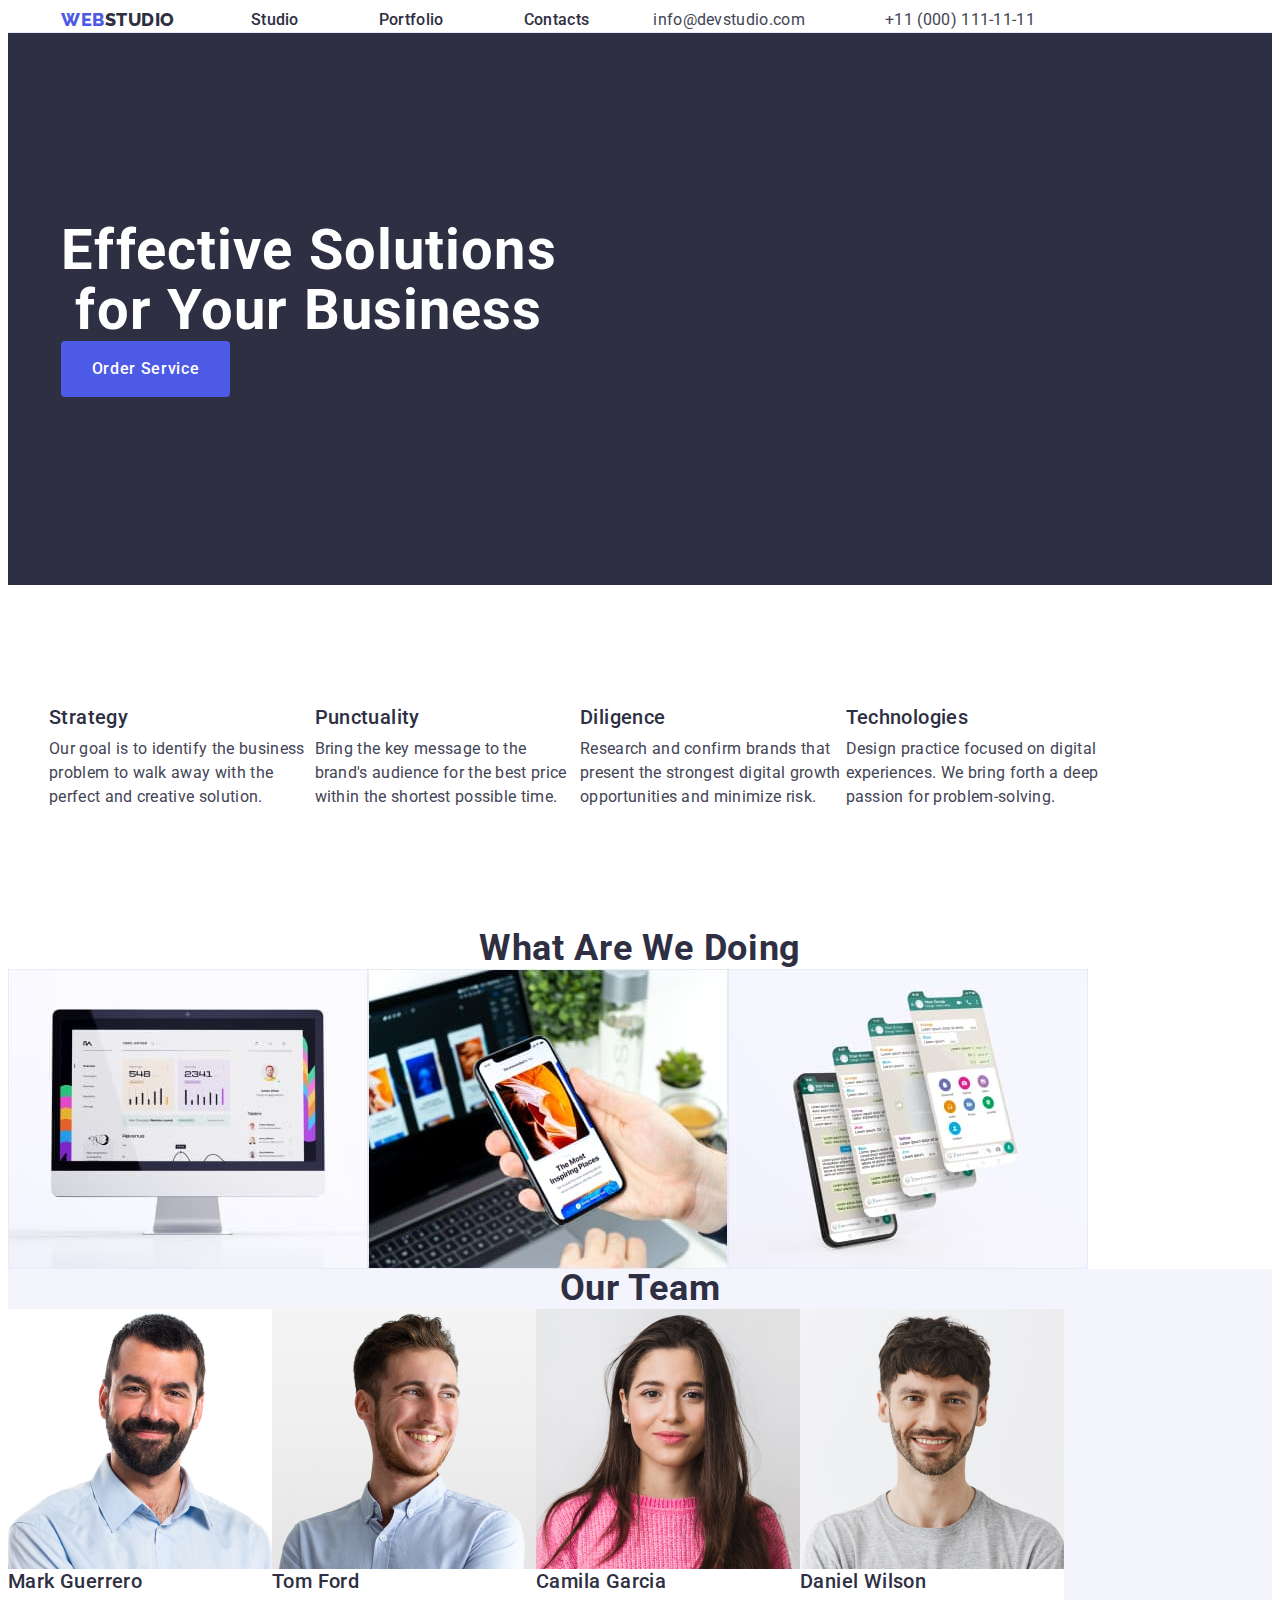
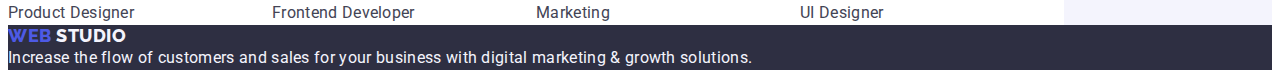
==== index.html @ d5458e9e "m" ====
<!DOCTYPE html>
<html lang="en">

<head>

    <meta charset="UTF-8" />
    <meta name="viewport" content="width=device-width, initial-scale=1.0" />
    <link rel="preconnect" href="https://fonts.googleapis.com" />
    <link rel="preconnect" href="https://fonts.gstatic.com" crossorigin />
    <link
        href="https://fonts.googleapis.com/css2?family=Raleway:wght@800&family=Roboto:wght@400;500;700;900&display=swap"
        rel="stylesheet" />
    <title>Main Page</title>
    <link rel="stylesheet" href="https://cdnjs.cloudflare.com/ajax/libs/modern-normalize/2.0.0/modern-normalize.min.css"
        integrity="sha512-4xo8blKMVCiXpTaLzQSLSw3KFOVPWhm/TRtuPVc4WG6kUgjH6J03IBuG7JZPkcWMxJ5huwaBpOpnwYElP/m6wg=="
        crossorigin="anonymous" referrerpolicy="no-referrer" />
    <link rel="stylesheet" href="./css/style.css" />
</head>




<body>
    <header class="header">
        <div class="header-div container">
            <nav class="web-studio">
                <!-- Top Line  -->
                <a class="link nav-logo" href="./index.html">
                    Web<span class="web-studio-nav">Studio</span></a>



                <ul class="list nav-list">
                    <li><a class="link nav-studio" href="./index.html">Studio</a></li>
                    <li><a class="link nav-studio" href="./portfolio.html">Portfolio</a></li>
                    <li><a class="link nav-studio" href="">Contacts</a></li>
                </ul>

            </nav>
            <!-- Top Line adressa info  -->
            <address class="address">
                <ul class="list address-lnfo-list">
                    <li><a class="link address-info" href="mailto:info@devstudio.com">info@devstudio.com</a></li>
                    <li><a class="link address-info" href="tel:+110001111111">+11 (000) 111-11-11</a></li>
                </ul>

            </address>
        </div>
    </header>

    <main>
        <!-- Button sections One-->
        <section class="section-one">
            <div class="container div-section-one">
                <h1 class="section-one-h">Effective Solutions for Your Business</h1>
                <button class="button-section-one" type="button">Order Service</button>
            </div>
        </section>

        <!-- Strategy, Punctuality, Diligence, Technologies sections Two-->
        <section class="section-blok-two">
            <div class="container">
                <h2 class="visually-hidden">Peculiarities</h2>

                <ul class="list">


                    <li class="list-one">
                        <h3 class="section-two">Strategy</h3>

                        <p class="list-section-two-p">Our goal is to identify the business
                            problem to walk away with the perfect and creative solution.</p>
                    </li>


                    <li class="list-one">
                        <h3 class="section-two">Punctuality</h3>
                        <p class="list-section-two-p">
                            Bring the key message to the brand's audience for the
                            best price within the shortest possible time.
                        </p>
                    </li>
                    <li class="list-one">
                        <h3 class="section-two">Diligence</h3>
                        <p class="list-section-two-p">
                            Research and confirm brands that present the strongest
                            digital growth opportunities and minimize risk.
                        </p>
                    </li>
                    <li class="list-one">
                        <h3 class="section-two">Technologies</h3>
                        <p class="list-section-two-p">
                            Design practice focused on digital experiences.
                            We bring forth a deep passion for problem-solving.
                        </p>
                    </li>
                </ul>
            </div>

        </section>

        <!-- What are we doing sections Three-->
        <section>

            <h2 class="section-three-h">What are we doing</h2>
            <ul class="list">

                <li>
                    <img src="./images/monitor.jpg" width="360" alt="Monitor">
                </li>
                <li>
                    <img src="./images/notebook.jpg" width="360" alt="Notebook">
                </li>
                <li>
                    <img src="./images/tel.jpg" width="360" alt="Telephone">
                </li>

            </ul>

        </section>

        <!-- Our Team sections four-->
        <section class="section-four">
            <h2 class="section-four-h">Our Team</h2>
            <ul class="list">
                <li class="list-section-four">
                    <img src="./images/OurTeam/MarkGuerrero.jpg" width="264" alt="MarkGuerrero">
                    <h3 class="section-two">Mark Guerrero</h3>
                    <p class="list-section-two-p">Product Designer</p>
                </li>
                <li class="list-section-four">

                    <img src="./images/OurTeam/TomFord.jpg" width="264" alt="TomFord">
                    <h3 class="section-two">Tom Ford</h3>
                    <p class="list-section-two-p">Frontend Developer</p>

                </li>
                <li class="list-section-four">
                    <img src="./images/OurTeam/CamilaGarcia.jpg" width="264" alt="CamilaGarcia">
                    <h3 class="section-two">Camila Garcia</h3>
                    <p class="list-section-two-p">Marketing</p>
                </li>
                <li class="list-section-four">
                    <img src="./images/OurTeam/DanielWilson.jpg" width="264" alt="DanielWilson">
                    <h3 class="section-two">Daniel Wilson</h3>
                    <p class="list-section-two-p">UI Designer</p>
                </li>
            </ul>
        </section>
    </main>

    <!-- Web Studio footer sections-->
    <footer class="footer">
        <a class="link nav-logo" href="./index.html">
            WEB
            <span class="web-studio-nav color-logo-header">
                Studio
            </span></a>
        <p class="footer-poragrof">
            Increase the flow of customers and sales for your business with digital
            marketing & growth solutions.
        </p>
    </footer>

</body>

</html>
---- css/style.css ----
:root {
  --color-1: #4d5ae5;
  --color-2: #2e2f42;
  --color-3: #404bbf;
  --color-4: #ffffff;
  --color-5: #f4f4fd;
  --color-6: #434455;
  --color-7: #e7e9fc;
}

body {
  font-family: "Roboto", sans-serif;
  color: var(--color-6);
  background-color: var(--color-4);
}

img {
  display: block;
}
/* обнуление h, p, ul  */
h1,
h2,
h3,
p {
  margin: 0;
}
ul {
  margin: 0;
  padding-left: 0;
}

.container {
  /* стандартизация контента */
  width: 1158px;
  margin: 0 auto;
  padding-left: 15px;
  padding-right: 15px;
}

.visually-hidden {
  position: absolute;
  width: 1px;
  height: 1px;
  margin: -1px;
  border: 0;
  padding: 0;
  white-space: nowrap;
  clip-path: inset(100%);
  clip: rect(0 0 0 0);
  overflow: hidden;
}

/* header */
.web-studio {
  display: flex;
  align-items: center;
}

.nav-list {
  display: flex;
  gap: 40px;
}
.nav-studio {
  margin-right: 40px;
}

/* Logo */
.nav-logo {
  font-family: "Raleway", sans-serif;
  font-weight: 800;
  font-size: 18px;
  line-height: 1.17;
  letter-spacing: 0.03em;
  text-transform: uppercase;
  color: var(--color-1);
  margin-right: 76px;
}

.link {
  text-decoration: none;
}

.web-studio-nav {
  color: var(--color-2);
}

.list {
  list-style: none;
  display: flex;
  margin-right: 24px;
}

.list-one {
  width: calc((100% - 3 * 24px) / 4);
}

.nav-studio {
  font-weight: 500;
  font-size: 16px;
  line-height: 1.5;
  letter-spacing: 0.02em;
  color: var(--color-2);
  padding: 24px 0;
}

.nav-studio:hover,
.nav-studio:focus {
  color: var(--color-3);
}

/* Top Line adressa info  */
.address {
  font-family: "Roboto";
  font-size: 16px;
  font-style: normal;
  font-weight: 400;
  letter-spacing: 0.32px;
}

.address-info {
  font-size: 16px;
  line-height: 1.5;
  letter-spacing: 0.02em;
  color: var(--color-6);
}

.address-lnfo-list {
  display: flex;
  gap: 40px;
}
.address-info {
  margin-right: 40px;
}

.address-info:hover,
.address-info:focus {
  color: var(--color-3);
}

/* Section 1  */
.filter {
  background-color: var(--color-2);
}

.list-filter-h1 {
  font-size: 56px;
  line-height: 1.07;
  text-align: center;
  letter-spacing: 0.02em;
  color: var(--color-4);
}

.button-all {
  font-family: "Roboto", sans-serif;
  font-weight: 500;
  font-size: 16px;
  line-height: 1.5;
  letter-spacing: 0.04em;
  color: var(--color-1);
  background-color: var(--color-5);
}

.button-all:hover,
.button-all:focus {
  color: var(--color-4);
  background-color: var(--color-3);
  cursor: pointer;
}

.list-row1 {
  list-style: none;
}

.portfolio-h {
  font-weight: 500;
  font-size: 20px;
  line-height: 1.2;
  letter-spacing: 0.02em;
  color: var(--color-2);
}

.portfolio-p {
  font-size: 16px;
  line-height: 1.5;
  letter-spacing: 0.02em;
  color: var(--color-6);
}

/*  Footer  */
.footer {
  background-color: var(--color-2);
}

.color-logo-header {
  color: var(--color-5);
}

.footer-poragrof {
  line-height: 1.5;
  color: var(--color-5);
  letter-spacing: 0.02em;
}

.section-one {
  background-color: var(--color-2);
  padding-top: 188px;
  padding-bottom: 188px;
}

.section-one-h {
  font-size: 56px;
  line-height: 1.07;
  text-align: center;
  letter-spacing: 0.02em;
  color: var(--color-4);
  max-width: 496px;
}

.button-section-one {
  background-color: var(--color-1);
  font-family: "Roboto", sans-serif;
  font-weight: 500;
  font-size: 16px;
  line-height: 1.5;
  letter-spacing: 0.04em;
  color: var(--color-4);
  cursor: pointer;
  display: block;
  min-width: 169px;
  height: 56px;
  border: none;
  background-color: #4d5ae5;
  border-radius: 4px;
  cursor: pointer;
}

.button-section-one:hover,
.button-section-one:focus {
  background-color: var(--color-3);
}

.section-two {
  font-weight: 500;
  font-size: 20px;
  line-height: 1.2;
  letter-spacing: 0.02em;
  color: var(--color-2);
  margin-bottom: 8px;
}
.section-blok-two {
  padding-top: 120px;
  padding-bottom: 120px;
  display: flex;
  margin-right: 24px;
}

.list-section-two-p {
  font-size: 16px;
  line-height: 1.5;
  letter-spacing: 0.02em;
  color: var(--color-6);
}

.section-three-h {
  font-size: 36px;
  line-height: 1.11;
  text-align: center;
  letter-spacing: 0.02em;
  text-transform: capitalize;
  color: var(--color-2);
}

.section-four {
  background-color: var(--color-5);
}

.section-four-h {
  font-size: 36px;
  line-height: 1.11;
  text-align: center;
  letter-spacing: 0.02em;
  text-transform: capitalize;
  color: var(--color-2);
}

.list-section-four {
  background-color: var(--color-4);
}

.header {
  border-bottom: 1px solid #e7e9fc; /* нижний край header */
}
.header-div {
  display: flex;
}
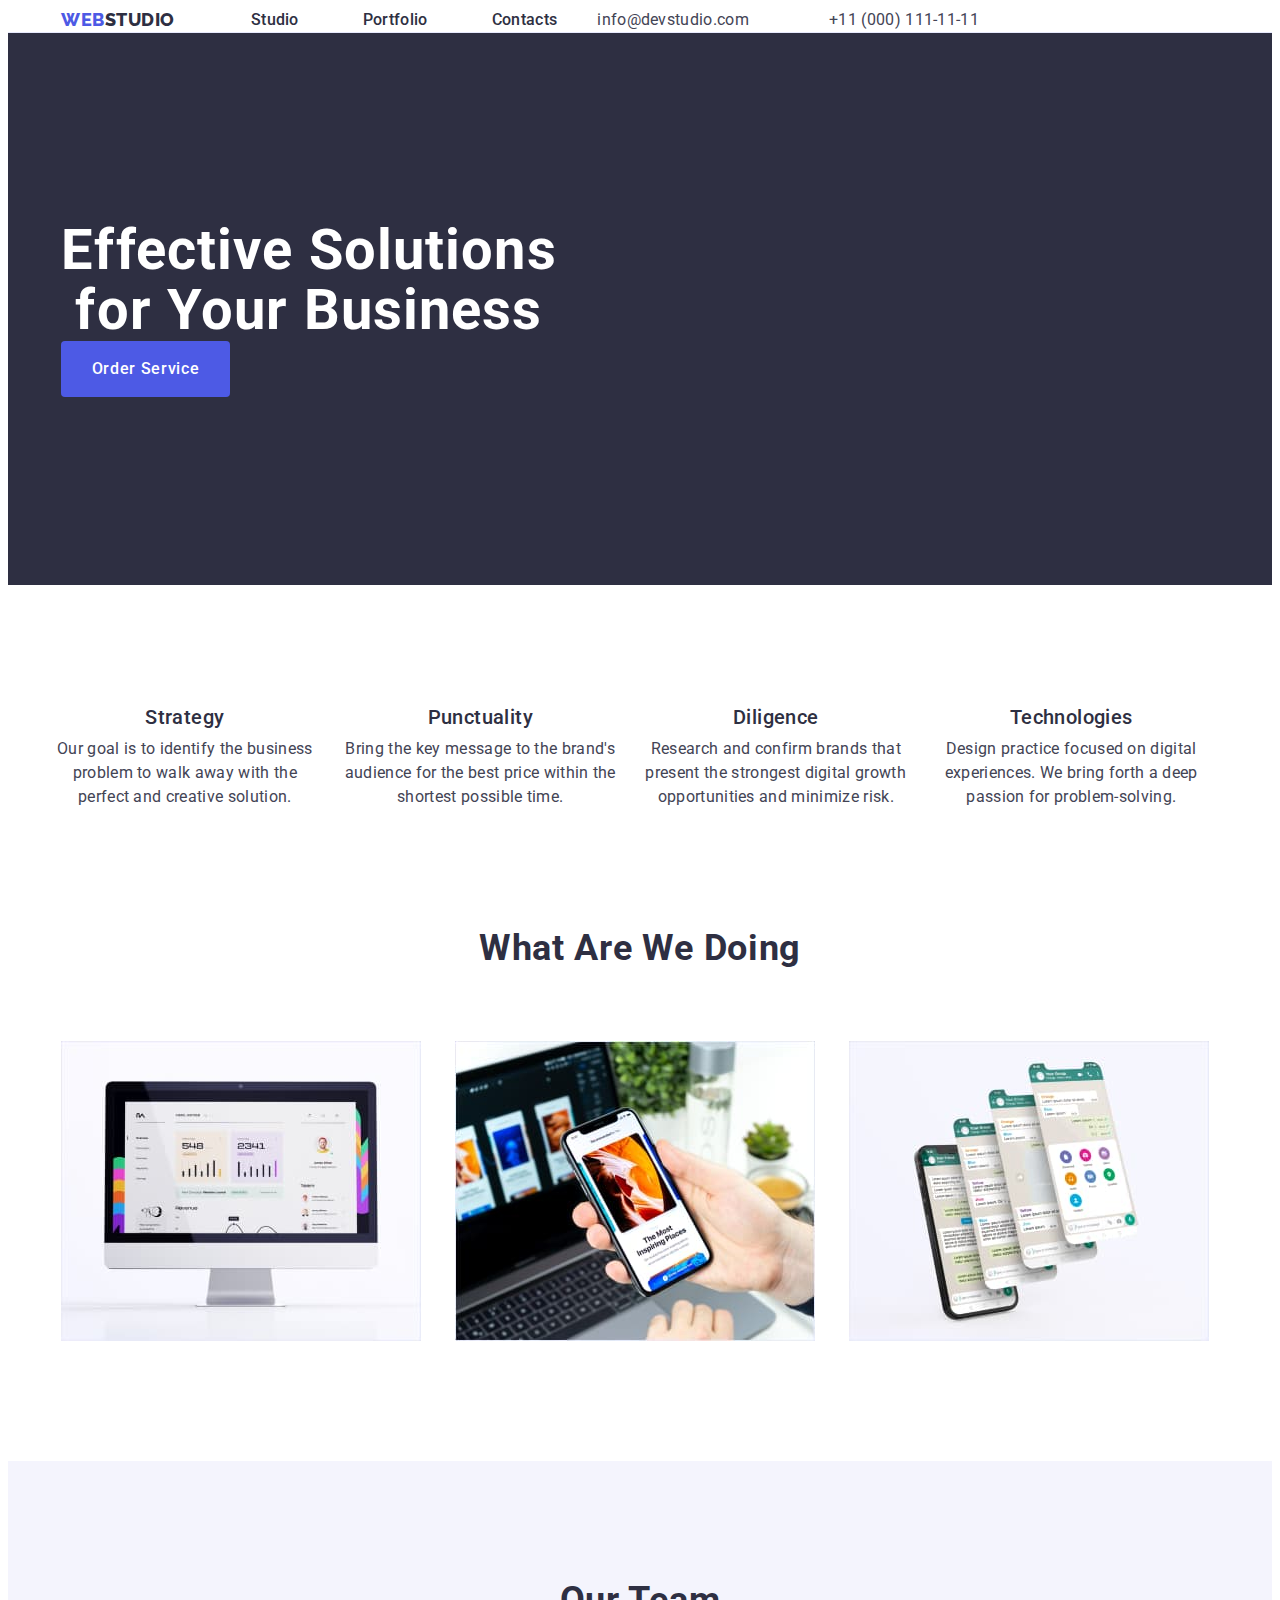
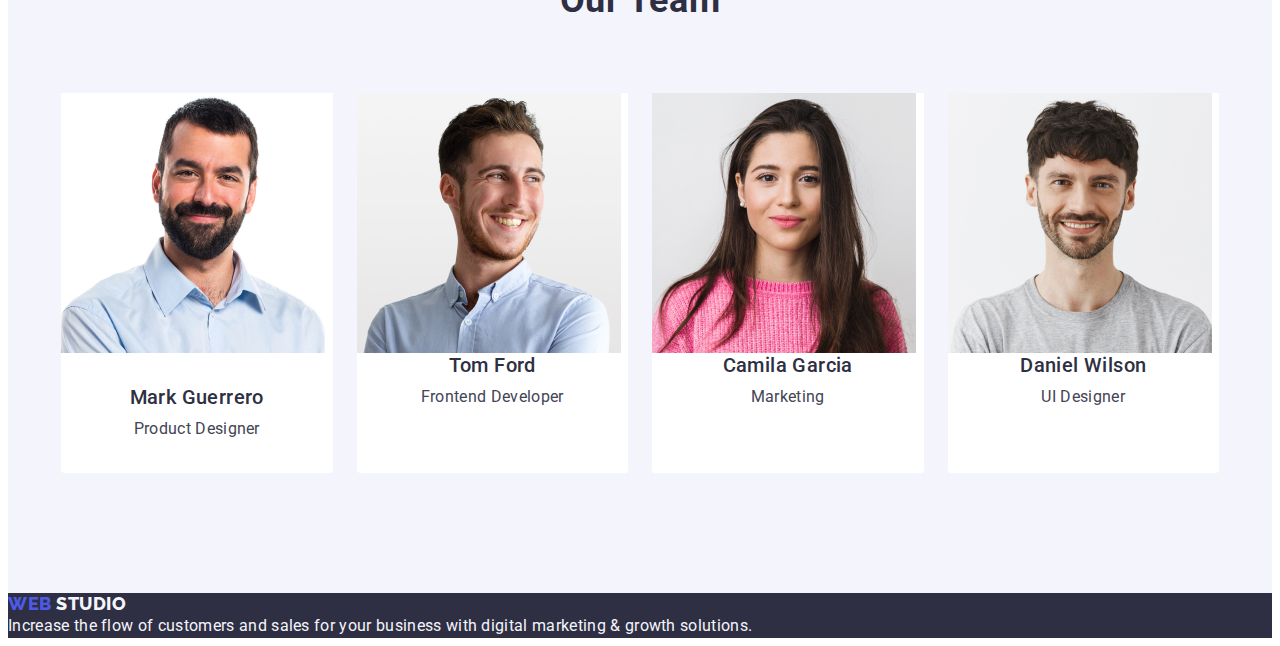
==== commit c12246d7: "m" ====
--- a/index.html
+++ b/index.html
@@ -100,52 +100,63 @@
         </section>
 
         <!-- What are we doing sections Three-->
-        <section>
+        <section class="section-blok-three">
+            <div class="container">
 
-            <h2 class="section-three-h">What are we doing</h2>
-            <ul class="list">
+                <h2 class="section-three-h">What are we doing</h2>
+                <ul class="list">
 
-                <li>
-                    <img src="./images/monitor.jpg" width="360" alt="Monitor">
-                </li>
-                <li>
-                    <img src="./images/notebook.jpg" width="360" alt="Notebook">
-                </li>
-                <li>
-                    <img src="./images/tel.jpg" width="360" alt="Telephone">
-                </li>
+                    <li class="section-list-three">
+                        <img src="./images/monitor.jpg" width="360" alt="Monitor">
+                    </li>
+                    <li class="section-list-three">
+                        <img src="./images/notebook.jpg" width="360" alt="Notebook">
+                    </li>
+                    <li class="section-list-three">
+                        <img src="./images/tel.jpg" width="360" alt="Telephone">
+                    </li>
 
-            </ul>
+                </ul>
+            </div>
 
         </section>
 
         <!-- Our Team sections four-->
         <section class="section-four">
-            <h2 class="section-four-h">Our Team</h2>
-            <ul class="list">
-                <li class="list-section-four">
-                    <img src="./images/OurTeam/MarkGuerrero.jpg" width="264" alt="MarkGuerrero">
-                    <h3 class="section-two">Mark Guerrero</h3>
-                    <p class="list-section-two-p">Product Designer</p>
-                </li>
-                <li class="list-section-four">
+            <div class="container">
+                <h2 class="section-four-h">Our Team</h2>
+                <ul class="list">
+                    <li class="list-section-four">
+                        <img src="./images/OurTeam/MarkGuerrero.jpg" width="264" alt="MarkGuerrero">
+                        <div class="name-proffesion-one">
+                            <h3 class="section-two">Mark Guerrero</h3>
+                            <p class="list-section-two-p">Product Designer</p>
+                        </div>
+                    </li>
+                    <li class="list-section-four">
 
-                    <img src="./images/OurTeam/TomFord.jpg" width="264" alt="TomFord">
-                    <h3 class="section-two">Tom Ford</h3>
-                    <p class="list-section-two-p">Frontend Developer</p>
-
-                </li>
-                <li class="list-section-four">
-                    <img src="./images/OurTeam/CamilaGarcia.jpg" width="264" alt="CamilaGarcia">
-                    <h3 class="section-two">Camila Garcia</h3>
-                    <p class="list-section-two-p">Marketing</p>
-                </li>
-                <li class="list-section-four">
-                    <img src="./images/OurTeam/DanielWilson.jpg" width="264" alt="DanielWilson">
-                    <h3 class="section-two">Daniel Wilson</h3>
-                    <p class="list-section-two-p">UI Designer</p>
-                </li>
-            </ul>
+                        <img src="./images/OurTeam/TomFord.jpg" width="264" alt="TomFord">
+                        <div>
+                            <h3 class="section-two">Tom Ford</h3>
+                            <p class="list-section-two-p">Frontend Developer</p>
+                        </div>
+                    </li>
+                    <li class="list-section-four">
+                        <img src="./images/OurTeam/CamilaGarcia.jpg" width="264" alt="CamilaGarcia">
+                        <div>
+                            <h3 class="section-two">Camila Garcia</h3>
+                            <p class="list-section-two-p">Marketing</p>
+                        </div>
+                    </li>
+                    <li class="list-section-four">
+                        <img src="./images/OurTeam/DanielWilson.jpg" width="264" alt="DanielWilson">
+                        <div>
+                            <h3 class="section-two">Daniel Wilson</h3>
+                            <p class="list-section-two-p">UI Designer</p>
+                        </div>
+                    </li>
+                </ul>
+            </div>
         </section>
     </main>
 
--- a/css/style.css
+++ b/css/style.css
@@ -60,9 +60,6 @@
   display: flex;
   gap: 40px;
 }
-.nav-studio {
-  margin-right: 40px;
-}
 
 /* Logo */
 .nav-logo {
@@ -87,7 +84,7 @@
 .list {
   list-style: none;
   display: flex;
-  margin-right: 24px;
+  gap: 24px;
 }
 
 .list-one {
@@ -100,7 +97,9 @@
   line-height: 1.5;
   letter-spacing: 0.02em;
   color: var(--color-2);
-  padding: 24px 0;
+  padding-top: 24px;
+  padding-bottom: 24px;
+  margin-right: 40px;
 }
 
 .nav-studio:hover,
@@ -246,6 +245,7 @@
   letter-spacing: 0.02em;
   color: var(--color-2);
   margin-bottom: 8px;
+  text-align: center;
 }
 .section-blok-two {
   padding-top: 120px;
@@ -259,6 +259,7 @@
   line-height: 1.5;
   letter-spacing: 0.02em;
   color: var(--color-6);
+  text-align: center;
 }
 
 .section-three-h {
@@ -268,10 +269,24 @@
   letter-spacing: 0.02em;
   text-transform: capitalize;
   color: var(--color-2);
+  margin-bottom: 72px;
+}
+.name-proffesion-one {
+  padding-top: 32px;
+  padding-bottom: 32px;
+}
+
+.section-blok-three {
+  padding-bottom: 120px;
 }
 
 .section-four {
   background-color: var(--color-5);
+  padding-top: 120px;
+  padding-bottom: 120px;
+}
+.section-list-three {
+  width: calc((100% - 3 * 16px) / 3);
 }
 
 .section-four-h {
@@ -281,10 +296,13 @@
   letter-spacing: 0.02em;
   text-transform: capitalize;
   color: var(--color-2);
+  margin-bottom: 72px;
 }
 
 .list-section-four {
   background-color: var(--color-4);
+  width: calc((100% - 3 * 24px) / 4);
+  border-radius: 0px 0px 4px 4px;
 }
 
 .header {
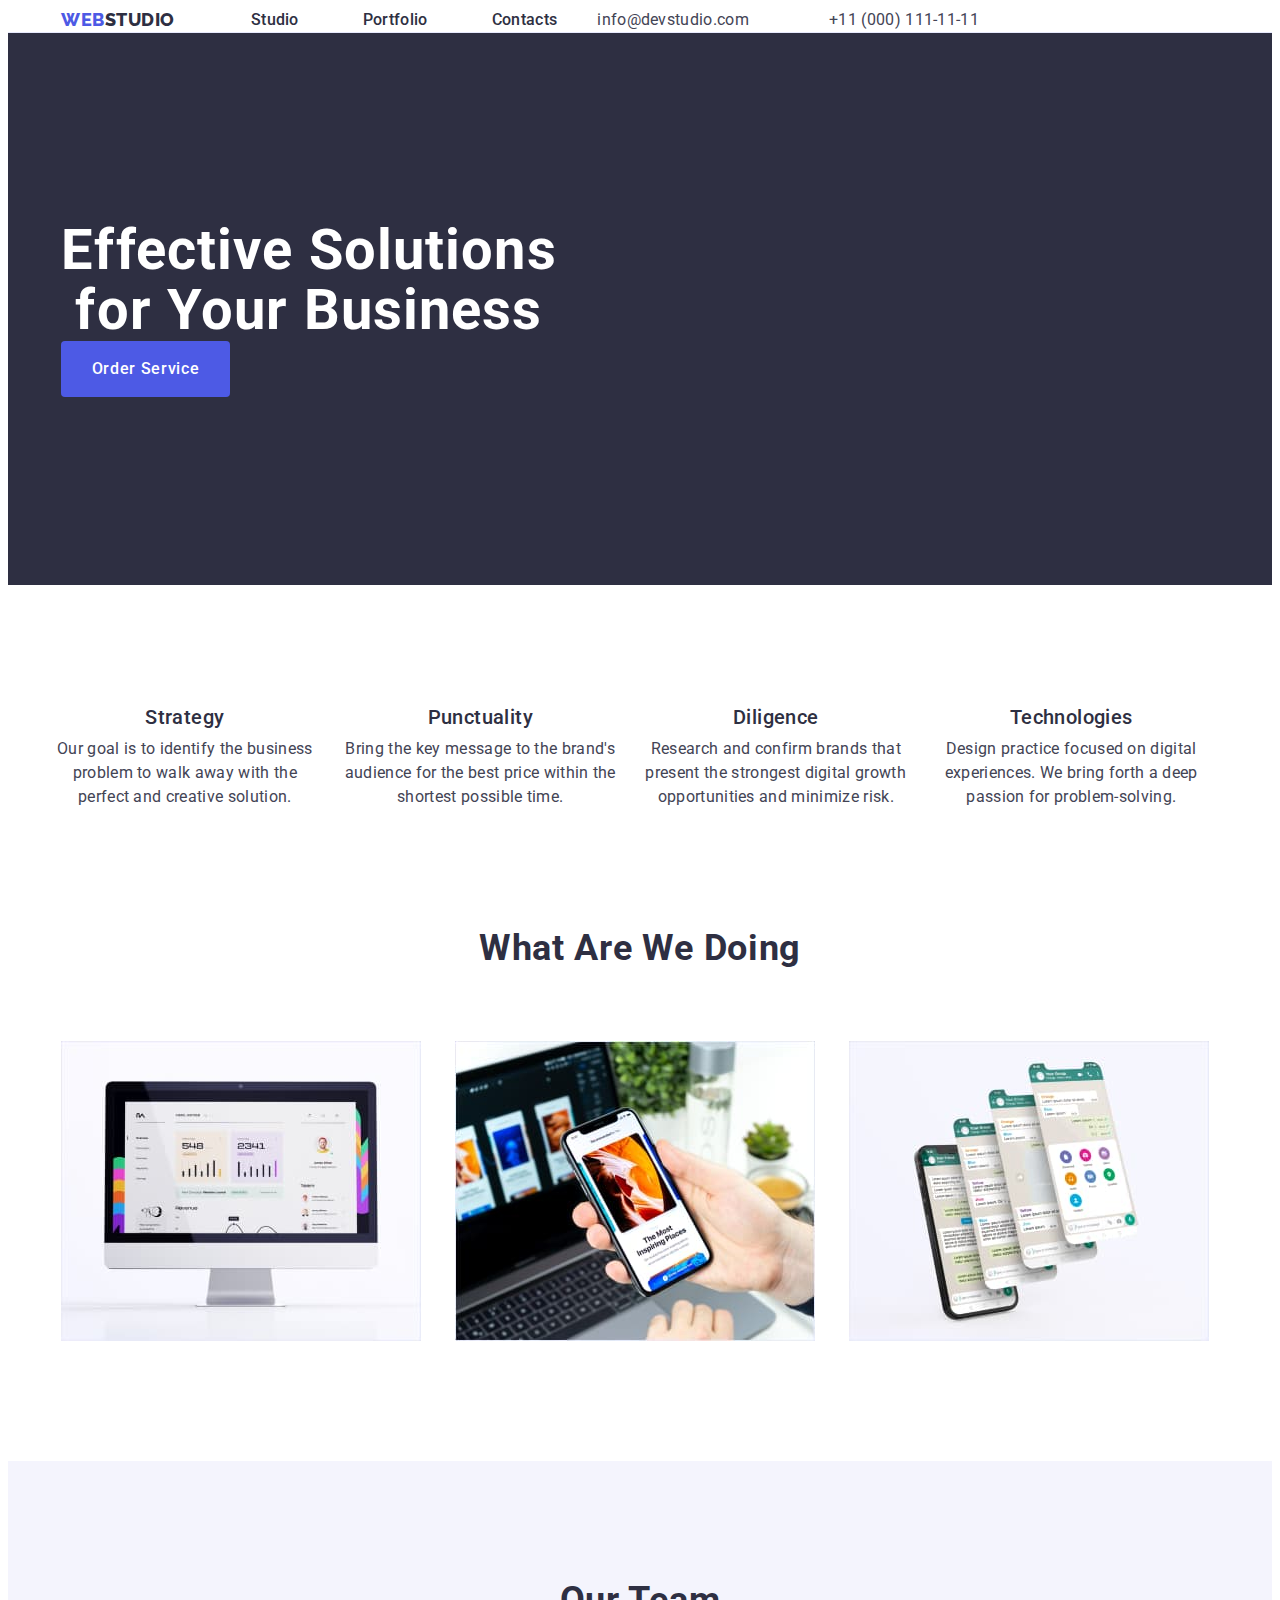
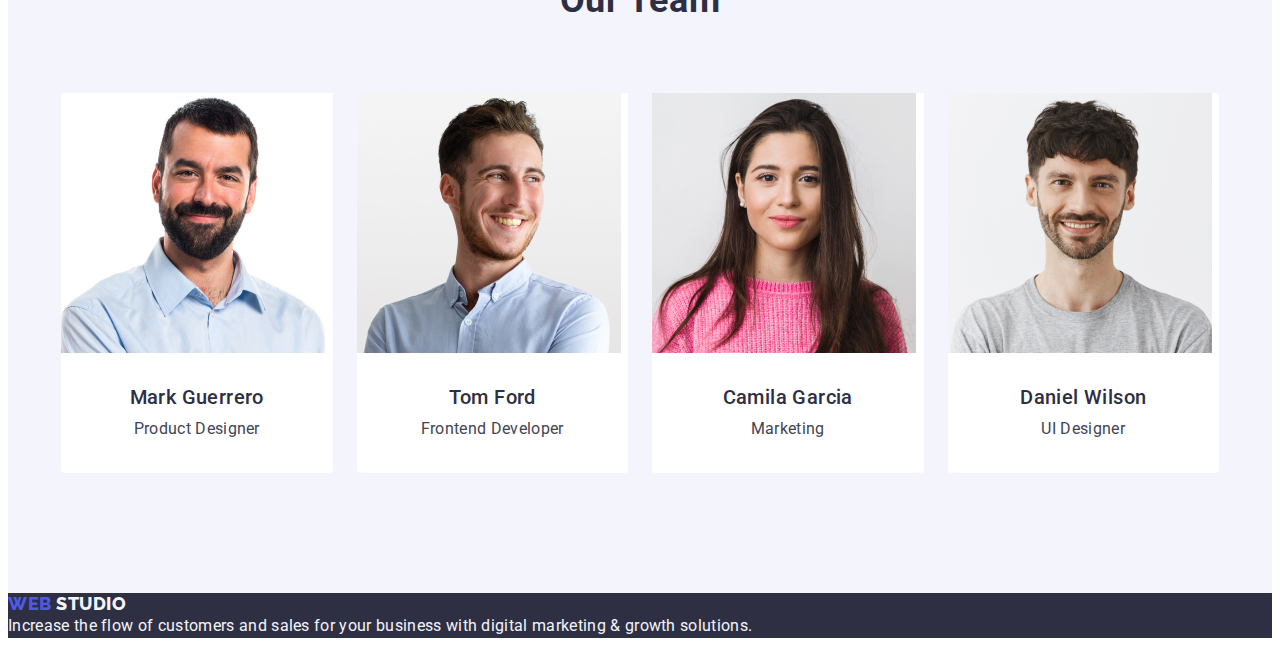
==== commit 582f9a15: "Update index.html" ====
--- a/index.html
+++ b/index.html
@@ -136,21 +136,21 @@
                     <li class="list-section-four">
 
                         <img src="./images/OurTeam/TomFord.jpg" width="264" alt="TomFord">
-                        <div>
+                        <div class="name-proffesion-one">
                             <h3 class="section-two">Tom Ford</h3>
                             <p class="list-section-two-p">Frontend Developer</p>
                         </div>
                     </li>
                     <li class="list-section-four">
                         <img src="./images/OurTeam/CamilaGarcia.jpg" width="264" alt="CamilaGarcia">
-                        <div>
+                        <div class="name-proffesion-one">
                             <h3 class="section-two">Camila Garcia</h3>
                             <p class="list-section-two-p">Marketing</p>
                         </div>
                     </li>
                     <li class="list-section-four">
                         <img src="./images/OurTeam/DanielWilson.jpg" width="264" alt="DanielWilson">
-                        <div>
+                        <div class="name-proffesion-one">
                             <h3 class="section-two">Daniel Wilson</h3>
                             <p class="list-section-two-p">UI Designer</p>
                         </div>
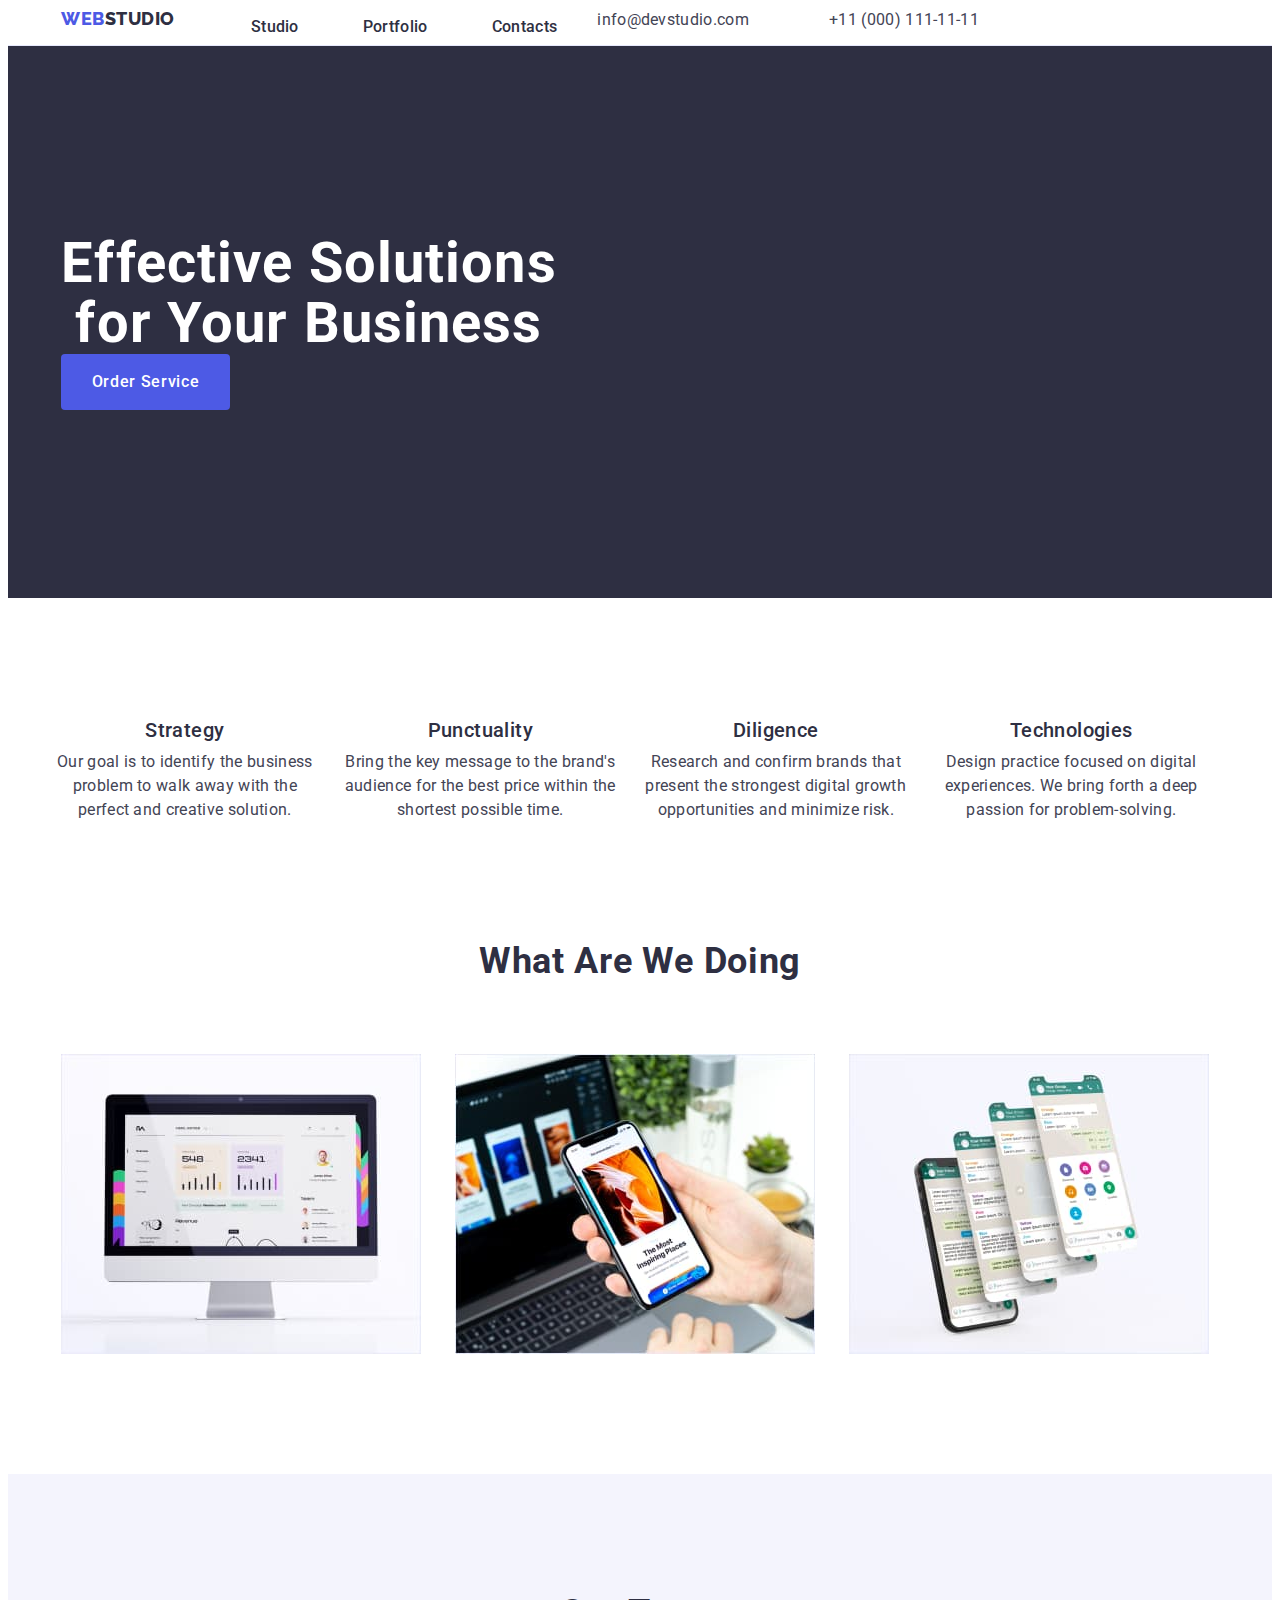
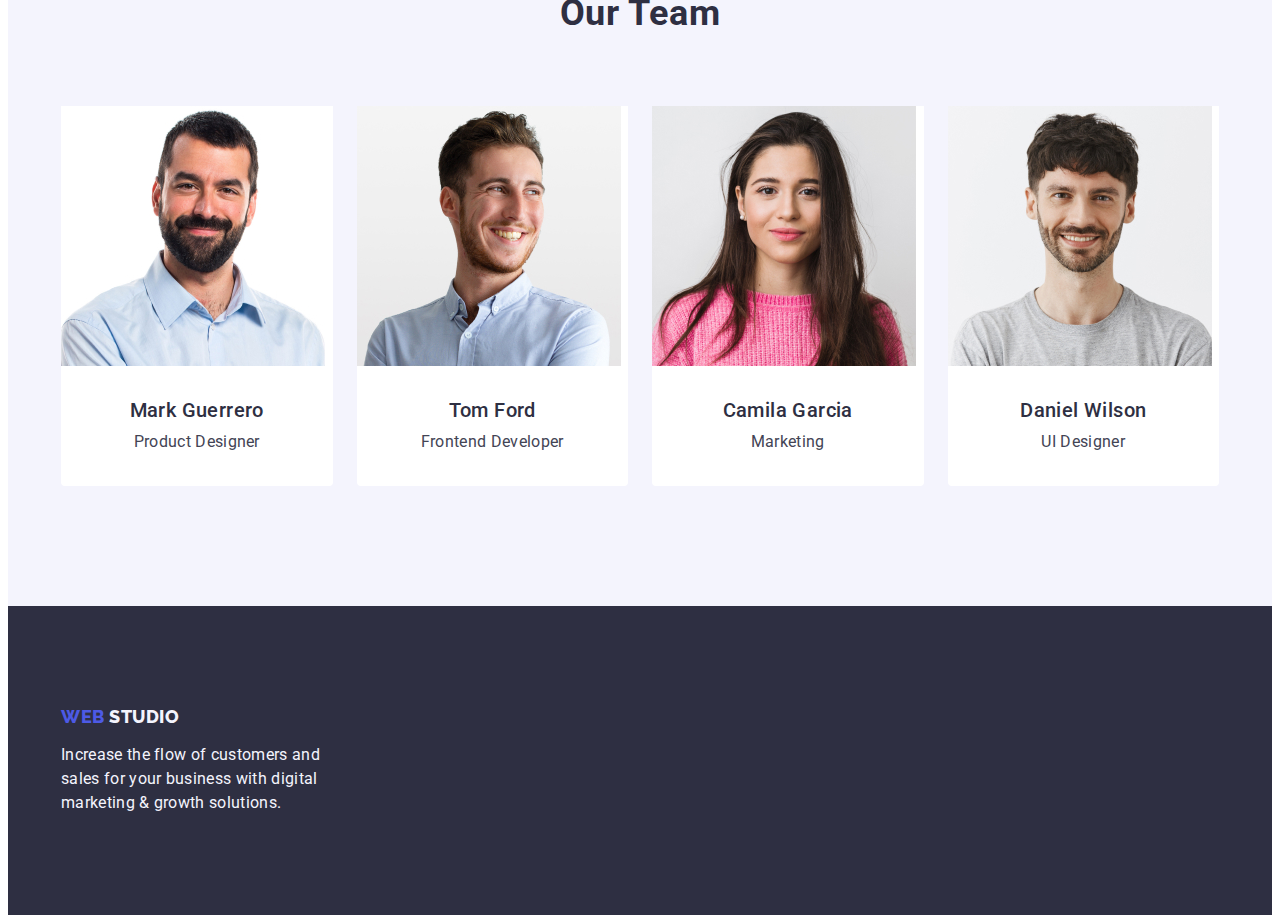
==== commit e0a46d3e: "m" ====
--- a/index.html
+++ b/index.html
@@ -162,6 +162,7 @@
 
     <!-- Web Studio footer sections-->
     <footer class="footer">
+        <div class="container">
         <a class="link nav-logo" href="./index.html">
             WEB
             <span class="web-studio-nav color-logo-header">
@@ -171,6 +172,7 @@
             Increase the flow of customers and sales for your business with digital
             marketing & growth solutions.
         </p>
+        </div>
     </footer>
 
 </body>
--- a/css/style.css
+++ b/css/style.css
@@ -71,6 +71,8 @@
   text-transform: uppercase;
   color: var(--color-1);
   margin-right: 76px;
+  display: inline-block;
+  margin-bottom: 16px;
 }
 
 .link {
@@ -188,6 +190,8 @@
 /*  Footer  */
 .footer {
   background-color: var(--color-2);
+  padding-top: 100px;
+  padding-bottom: 100px;
 }
 
 .color-logo-header {
@@ -198,6 +202,7 @@
   line-height: 1.5;
   color: var(--color-5);
   letter-spacing: 0.02em;
+  max-width: 264px;
 }
 
 .section-one {
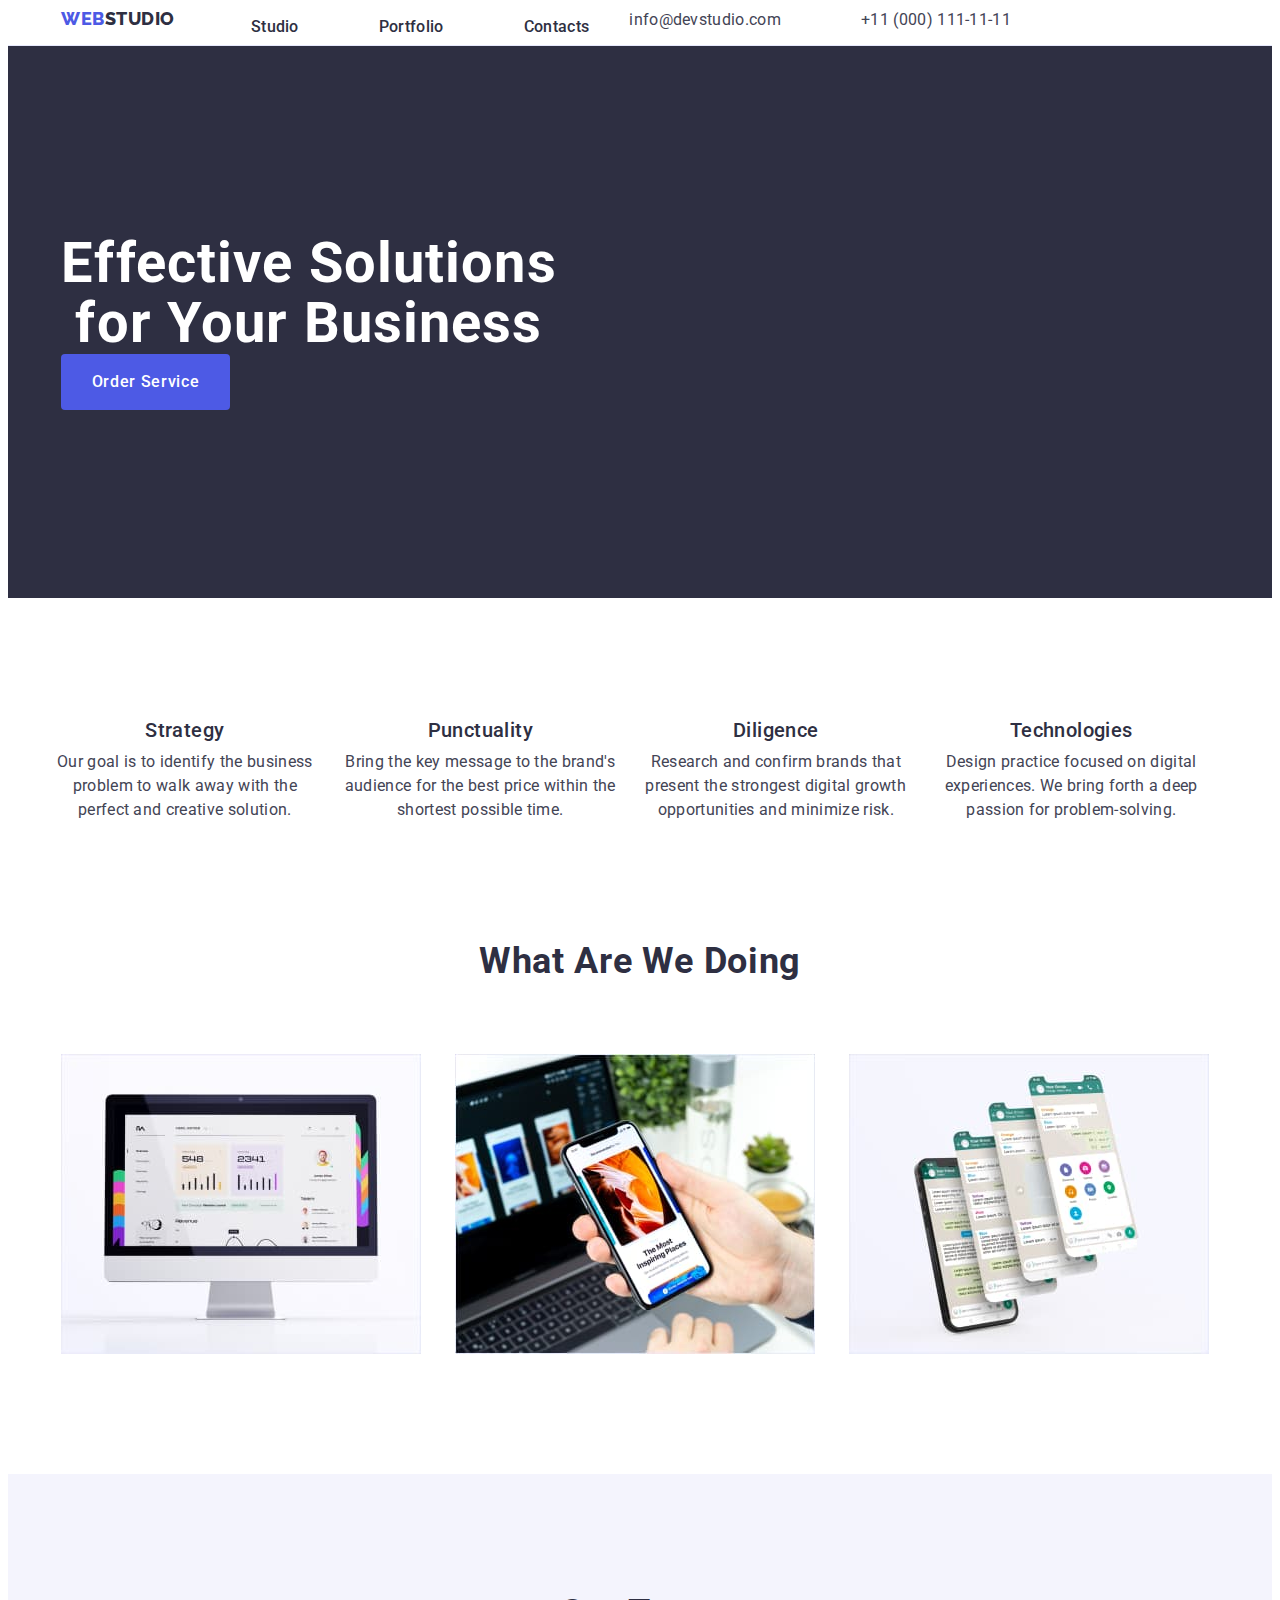
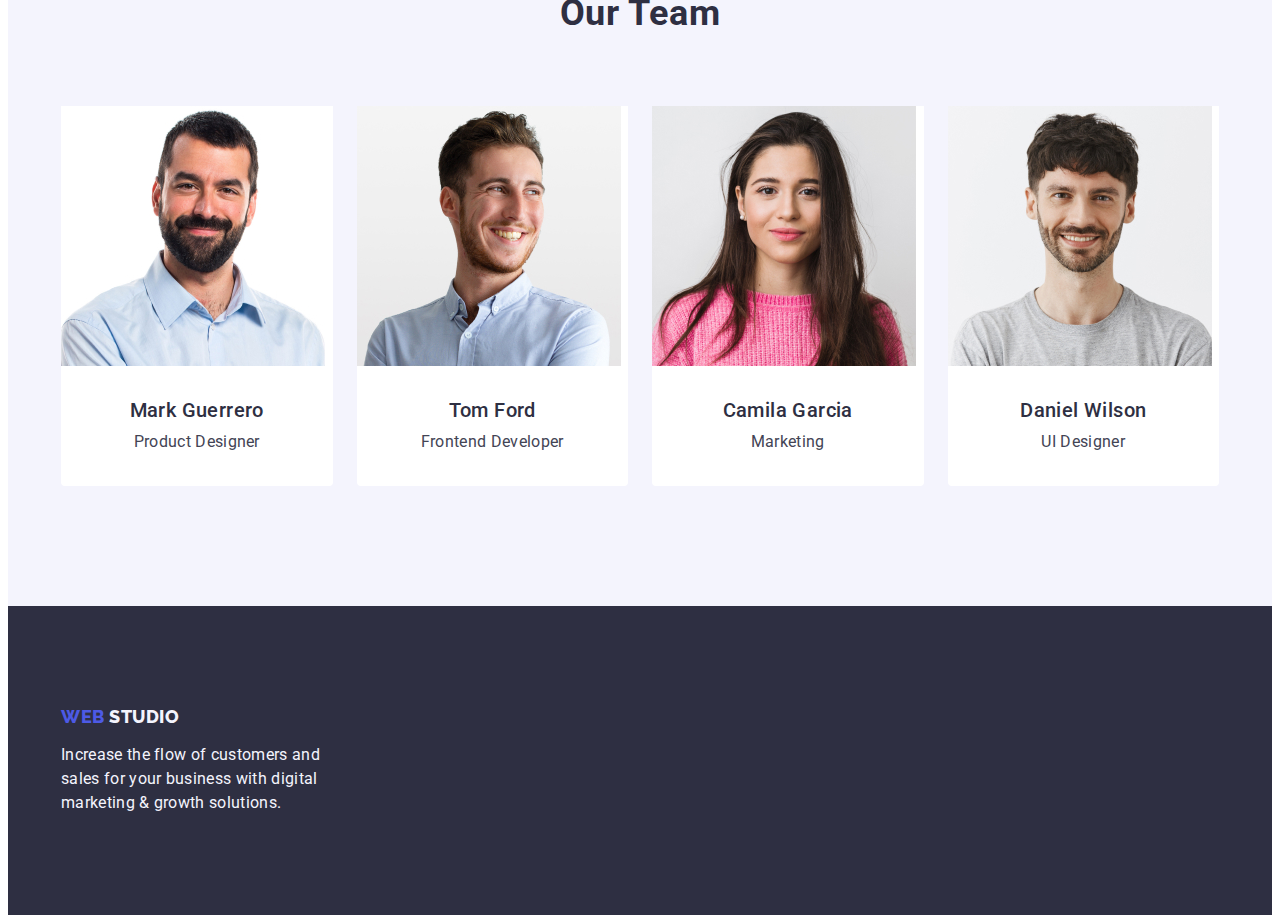
==== commit 45424415: "main" ====
--- a/index.html
+++ b/index.html
@@ -62,7 +62,7 @@
             <div class="container">
                 <h2 class="visually-hidden">Peculiarities</h2>
 
-                <ul class="list">
+                <ul class="list list-section-two">
 
 
                     <li class="list-one">
@@ -104,7 +104,7 @@
             <div class="container">
 
                 <h2 class="section-three-h">What are we doing</h2>
-                <ul class="list">
+                <ul class="list list-section-three">
 
                     <li class="section-list-three">
                         <img src="./images/monitor.jpg" width="360" alt="Monitor">
@@ -125,7 +125,7 @@
         <section class="section-four">
             <div class="container">
                 <h2 class="section-four-h">Our Team</h2>
-                <ul class="list">
+                <ul class="list list-section-four-tram">
                     <li class="list-section-four">
                         <img src="./images/OurTeam/MarkGuerrero.jpg" width="264" alt="MarkGuerrero">
                         <div class="name-proffesion-one">
@@ -163,15 +163,15 @@
     <!-- Web Studio footer sections-->
     <footer class="footer">
         <div class="container">
-        <a class="link nav-logo" href="./index.html">
-            WEB
-            <span class="web-studio-nav color-logo-header">
-                Studio
-            </span></a>
-        <p class="footer-poragrof">
-            Increase the flow of customers and sales for your business with digital
-            marketing & growth solutions.
-        </p>
+            <a class="link nav-logo" href="./index.html">
+                WEB
+                <span class="web-studio-nav color-logo-header">
+                    Studio
+                </span></a>
+            <p class="footer-poragrof">
+                Increase the flow of customers and sales for your business with digital
+                marketing & growth solutions.
+            </p>
         </div>
     </footer>
 
--- a/css/style.css
+++ b/css/style.css
@@ -6,6 +6,7 @@
   --color-5: #f4f4fd;
   --color-6: #434455;
   --color-7: #e7e9fc;
+  
 }
 
 body {
@@ -85,8 +86,16 @@
 
 .list {
   list-style: none;
-  display: flex;
+  /*  display: flex;
   gap: 24px;
+  justify-content: center;    */
+}
+.list-main {
+  display: flex;
+  justify-content: center;
+  margin-bottom: 72px;
+  gap: 24px; 
+
 }
 
 .list-one {
@@ -159,6 +168,11 @@
   letter-spacing: 0.04em;
   color: var(--color-1);
   background-color: var(--color-5);
+  padding: 12px 24px;
+  border: 1px solid var(--color-7);
+  border-radius: 4px; 
+  
+
 }
 
 .button-all:hover,
@@ -166,19 +180,42 @@
   color: var(--color-4);
   background-color: var(--color-3);
   cursor: pointer;
+  border: 1px solid transparent;
 }
 
 .list-row1 {
   list-style: none;
 }
 
+.list-main-filter {
+  display: flex;
+  flex-wrap: wrap;
+  column-gap: 24px;
+  row-gap: 48px;
+
+}
+
 .portfolio-h {
   font-weight: 500;
   font-size: 20px;
   line-height: 1.2;
   letter-spacing: 0.02em;
   color: var(--color-2);
-}
+  margin-bottom: 8px;
+}
+
+
+.list-filter-portfolio {
+  width: calc((100% - 48px) / 3);
+
+}
+.div-list-portfolio {
+  padding: 32px 16px;
+  border: 1px solid var(--color-7);
+  border-top: none;
+
+}
+
 
 .portfolio-p {
   font-size: 16px;
@@ -252,6 +289,11 @@
   margin-bottom: 8px;
   text-align: center;
 }
+
+.list-section-two {
+  display: flex;
+  gap: 24px;
+}
 .section-blok-two {
   padding-top: 120px;
   padding-bottom: 120px;
@@ -281,6 +323,10 @@
   padding-bottom: 32px;
 }
 
+.list-section-three {
+  display: flex;
+  gap: 24px;
+}
 .section-blok-three {
   padding-bottom: 120px;
 }
@@ -304,6 +350,10 @@
   margin-bottom: 72px;
 }
 
+.list-section-four-tram {
+  display: flex;
+  gap: 24px;
+}
 .list-section-four {
   background-color: var(--color-4);
   width: calc((100% - 3 * 24px) / 4);
@@ -316,3 +366,8 @@
 .header-div {
   display: flex;
 }
+
+.main-section {
+  padding-top: 96px;
+  padding-bottom: 120px;
+}
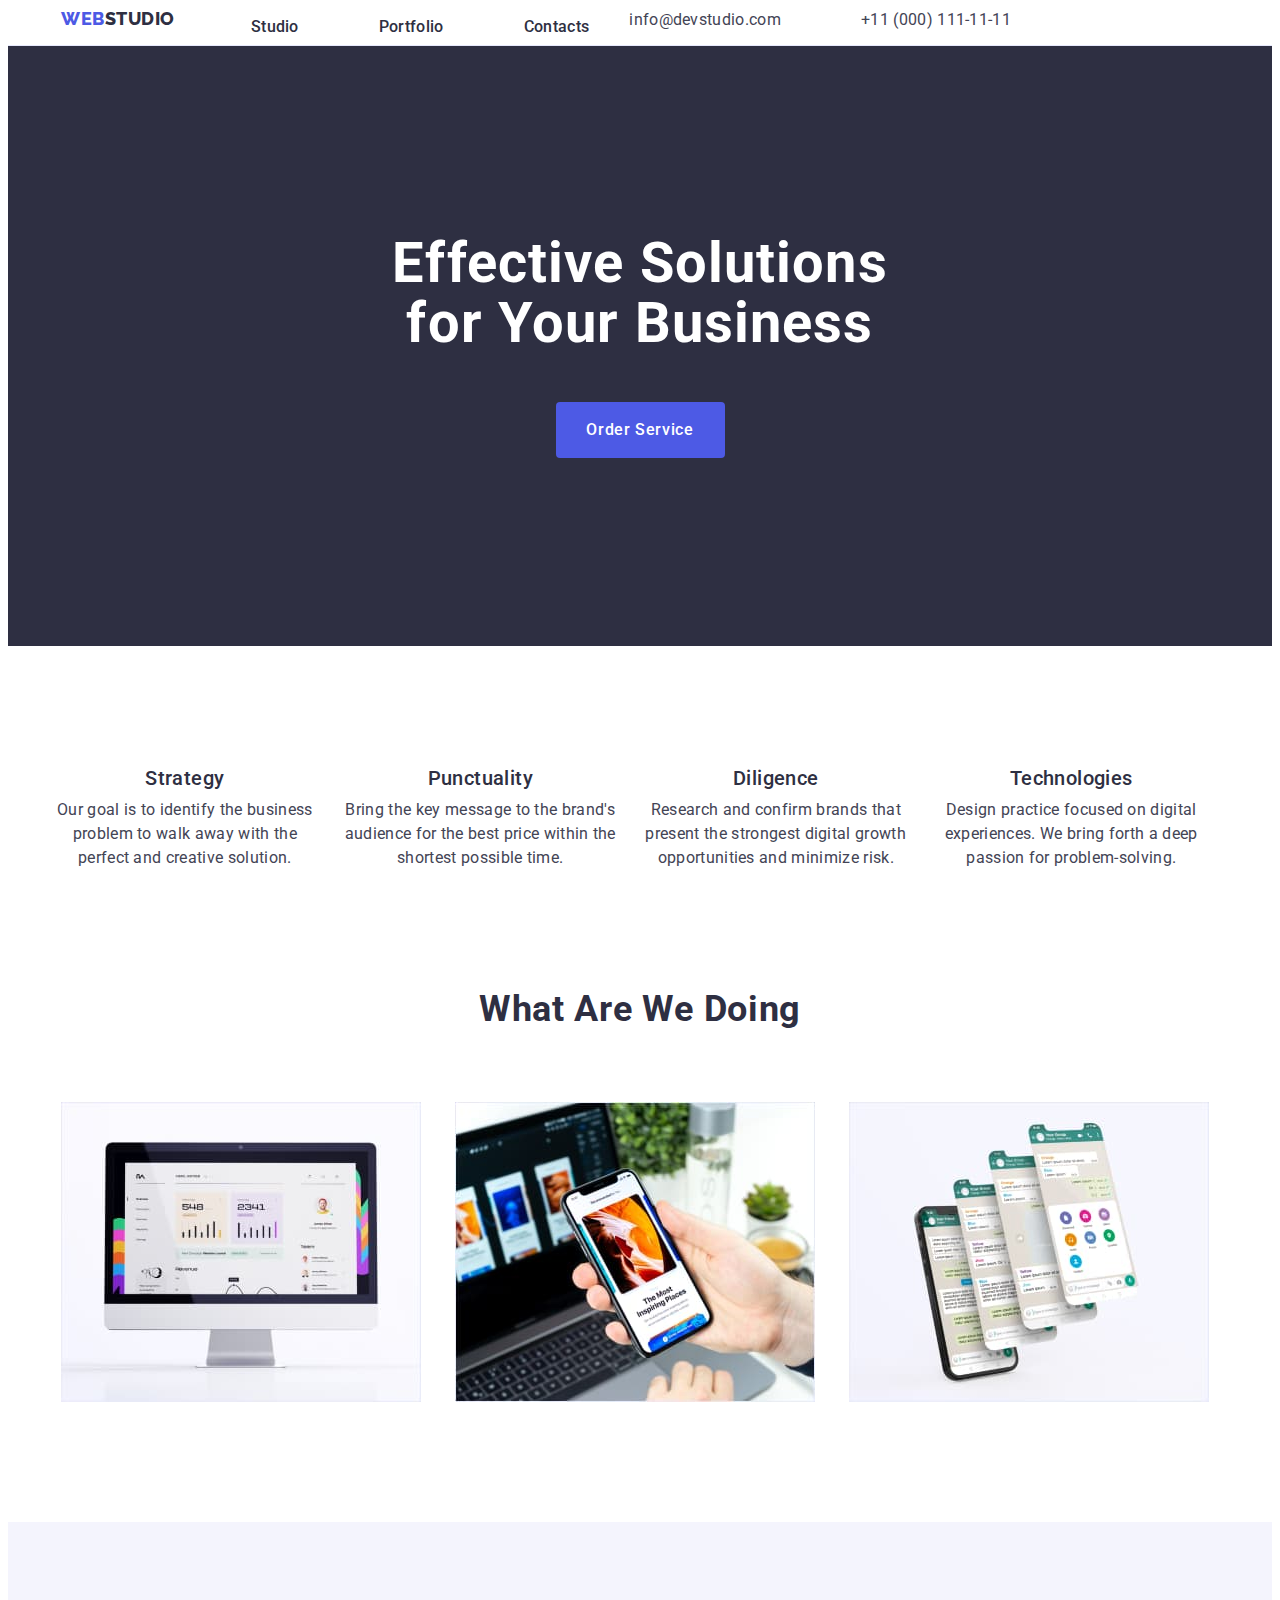
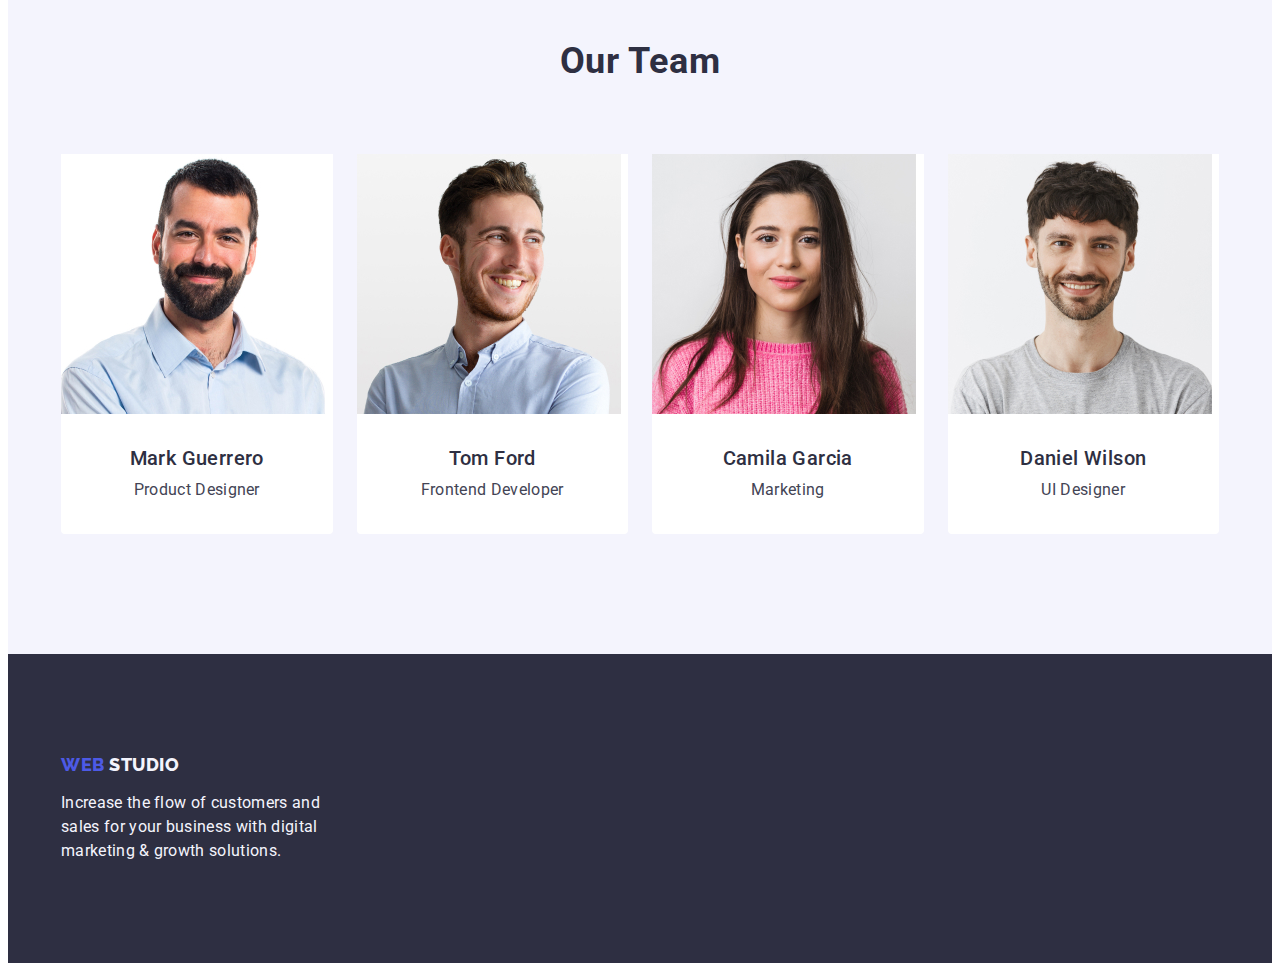
==== commit af3f823f: "center 48px" ====
--- a/index.html
+++ b/index.html
@@ -51,7 +51,7 @@
     <main>
         <!-- Button sections One-->
         <section class="section-one">
-            <div class="container div-section-one">
+            <div class="container">
                 <h1 class="section-one-h">Effective Solutions for Your Business</h1>
                 <button class="button-section-one" type="button">Order Service</button>
             </div>
--- a/css/style.css
+++ b/css/style.css
@@ -76,6 +76,8 @@
   margin-bottom: 16px;
 }
 
+
+
 .link {
   text-decoration: none;
 }
@@ -246,6 +248,8 @@
   background-color: var(--color-2);
   padding-top: 188px;
   padding-bottom: 188px;
+  
+  
 }
 
 .section-one-h {
@@ -255,7 +259,18 @@
   letter-spacing: 0.02em;
   color: var(--color-4);
   max-width: 496px;
-}
+  display: block;
+    margin-left: auto;
+    margin-right: auto;
+    margin-bottom: 48px;
+ 
+}
+
+
+
+
+
+
 
 .button-section-one {
   background-color: var(--color-1);
@@ -272,7 +287,12 @@
   border: none;
   background-color: #4d5ae5;
   border-radius: 4px;
-  cursor: pointer;
+  
+  margin-left: auto;
+  margin-right: auto;
+  
+  
+  
 }
 
 .button-section-one:hover,
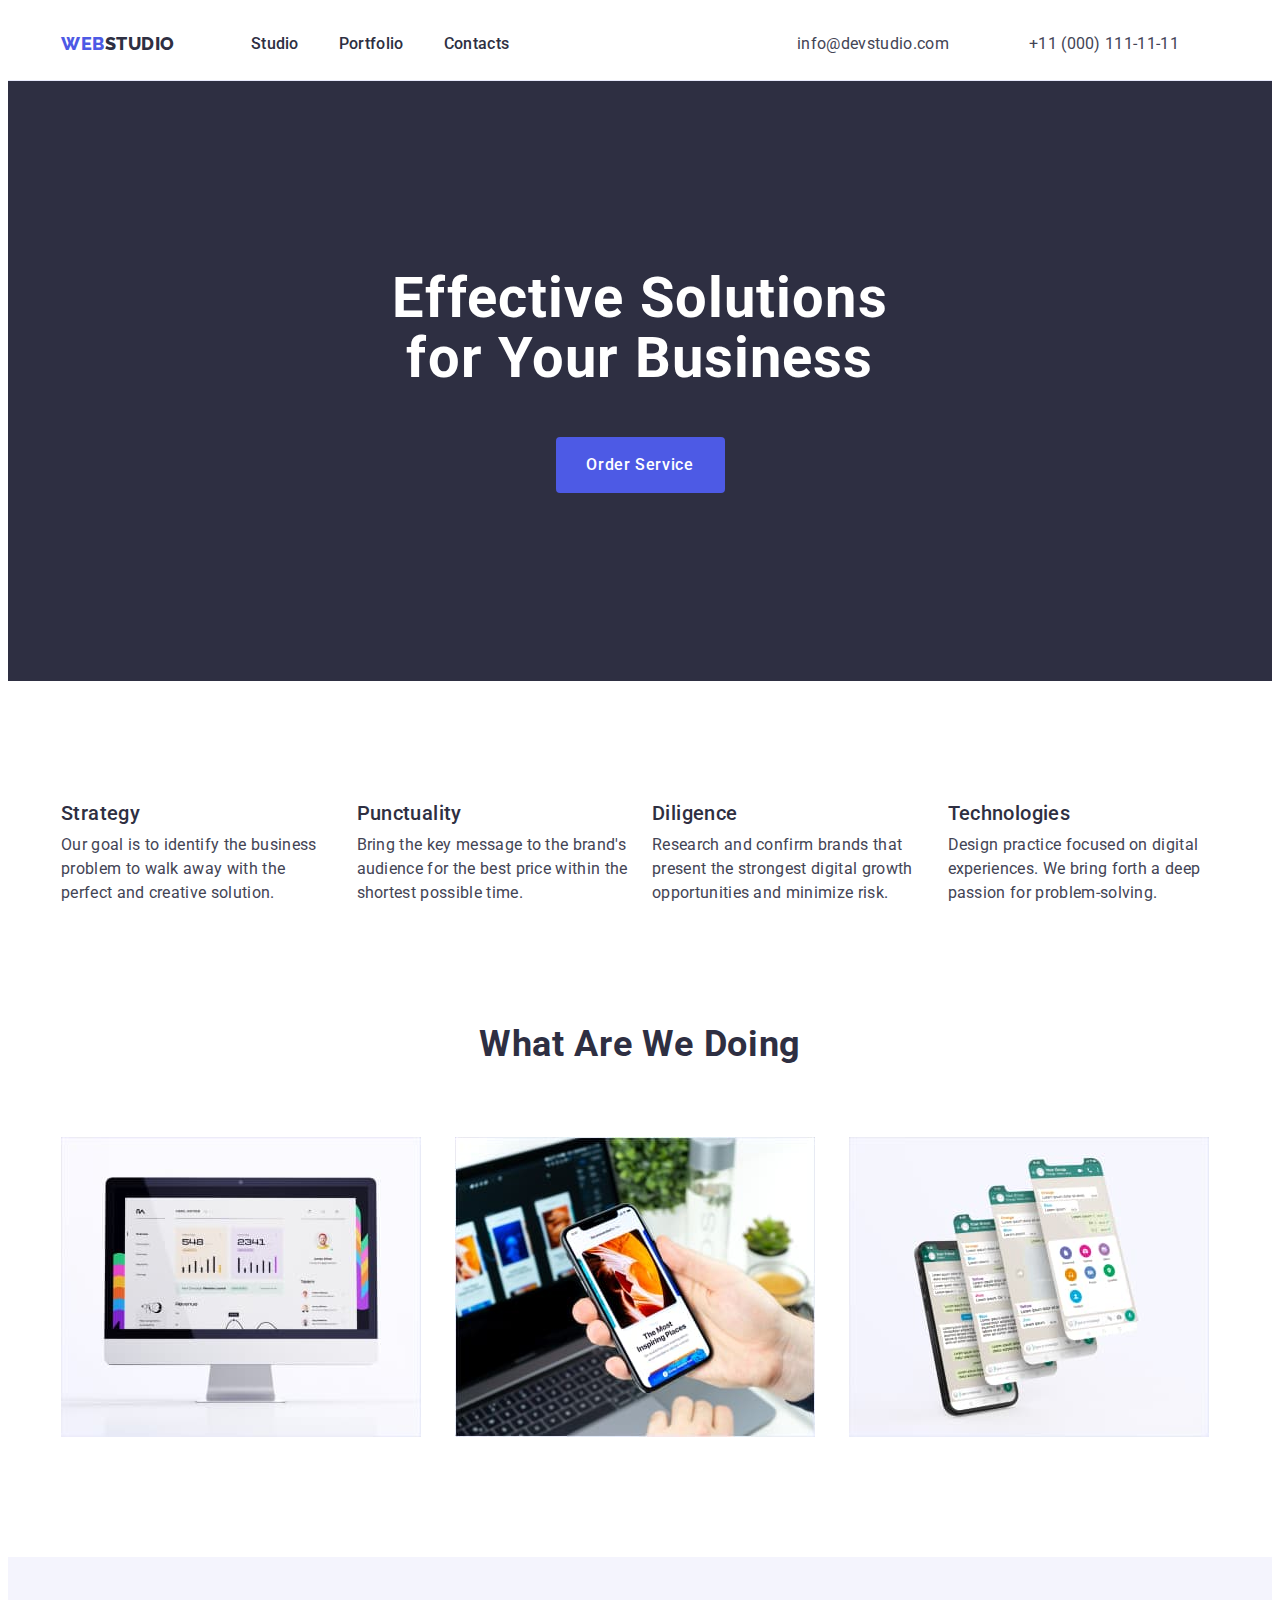
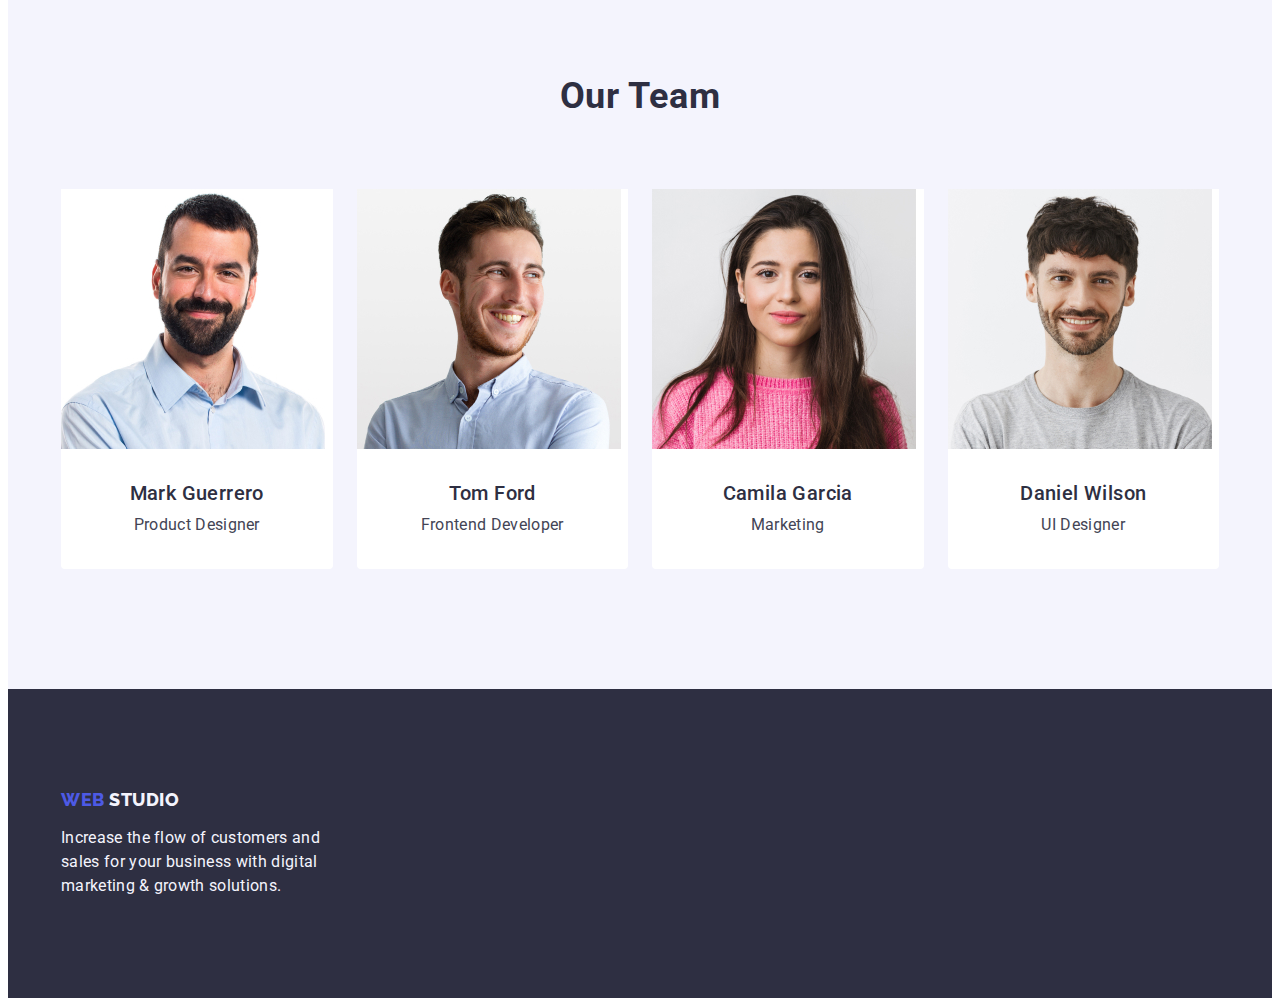
==== commit a0d11f78: "web studio next" ====
--- a/index.html
+++ b/index.html
@@ -25,7 +25,7 @@
         <div class="header-div container">
             <nav class="web-studio">
                 <!-- Top Line  -->
-                <a class="link nav-logo" href="./index.html">
+                <a class="link nav-logo-header" href="./index.html">
                     Web<span class="web-studio-nav">Studio</span></a>
 
 
--- a/css/style.css
+++ b/css/style.css
@@ -71,9 +71,22 @@
   letter-spacing: 0.03em;
   text-transform: uppercase;
   color: var(--color-1);
+
+  display: inline-block;
+  
+  margin-bottom: 16px;
+}
+.nav-logo-header {
+  font-family: "Raleway", sans-serif;
+  font-weight: 800;
+  font-size: 18px;
+  line-height: 1.17;
+  letter-spacing: 0.03em;
+  text-transform: uppercase;
+  color: var(--color-1);
   margin-right: 76px;
   display: inline-block;
-  margin-bottom: 16px;
+  
 }
 
 
@@ -112,7 +125,8 @@
   color: var(--color-2);
   padding-top: 24px;
   padding-bottom: 24px;
-  margin-right: 40px;
+  
+  display: block;
 }
 
 .nav-studio:hover,
@@ -127,6 +141,9 @@
   font-style: normal;
   font-weight: 400;
   letter-spacing: 0.32px;
+  margin-left: auto;
+  margin-bottom: 24px;
+  margin-top: 24px;
 }
 
 .address-info {
@@ -134,15 +151,15 @@
   line-height: 1.5;
   letter-spacing: 0.02em;
   color: var(--color-6);
+  margin-right: 40px;
+  
 }
 
 .address-lnfo-list {
   display: flex;
   gap: 40px;
 }
-.address-info {
-  margin-right: 40px;
-}
+
 
 .address-info:hover,
 .address-info:focus {
@@ -307,7 +324,7 @@
   letter-spacing: 0.02em;
   color: var(--color-2);
   margin-bottom: 8px;
-  text-align: center;
+ 
 }
 
 .list-section-two {
@@ -317,8 +334,8 @@
 .section-blok-two {
   padding-top: 120px;
   padding-bottom: 120px;
-  display: flex;
-  margin-right: 24px;
+  
+ 
 }
 
 .list-section-two-p {
@@ -326,7 +343,7 @@
   line-height: 1.5;
   letter-spacing: 0.02em;
   color: var(--color-6);
-  text-align: center;
+  
 }
 
 .section-three-h {
@@ -373,6 +390,7 @@
 .list-section-four-tram {
   display: flex;
   gap: 24px;
+  text-align: center;
 }
 .list-section-four {
   background-color: var(--color-4);
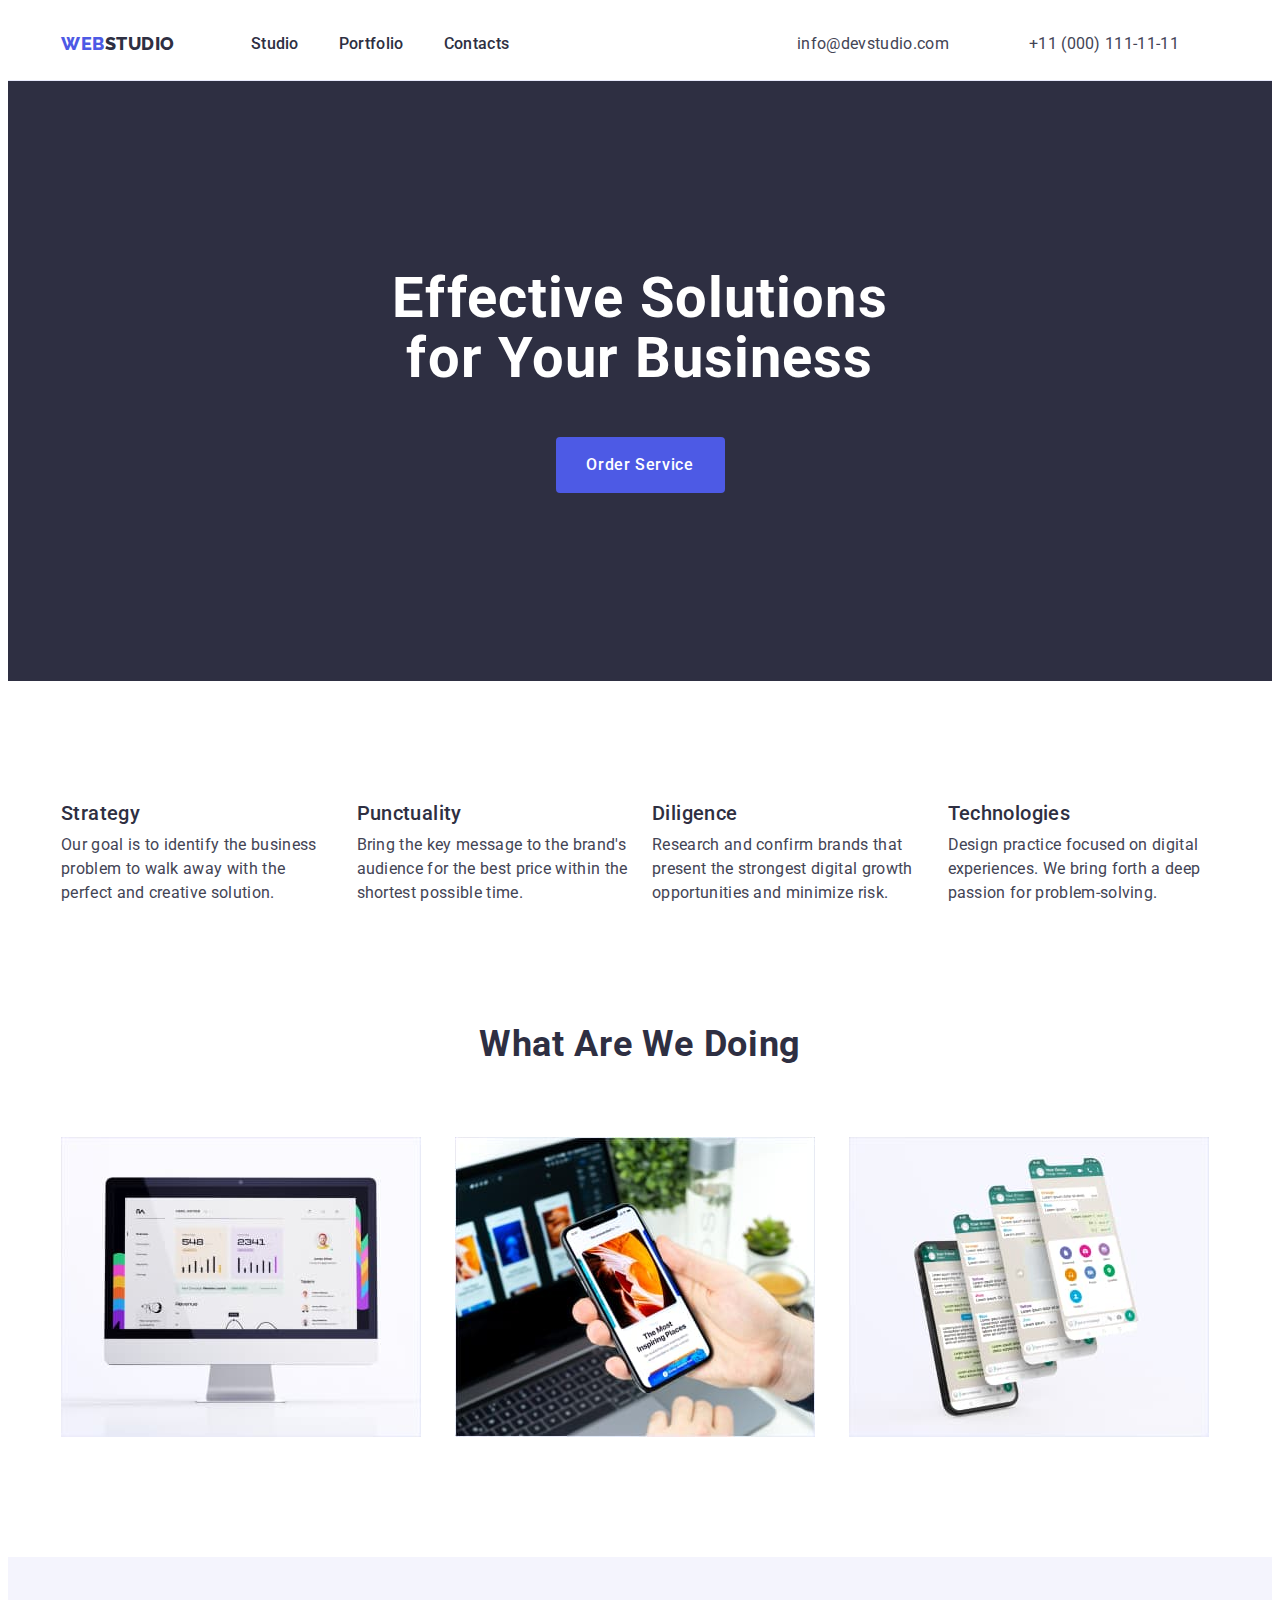
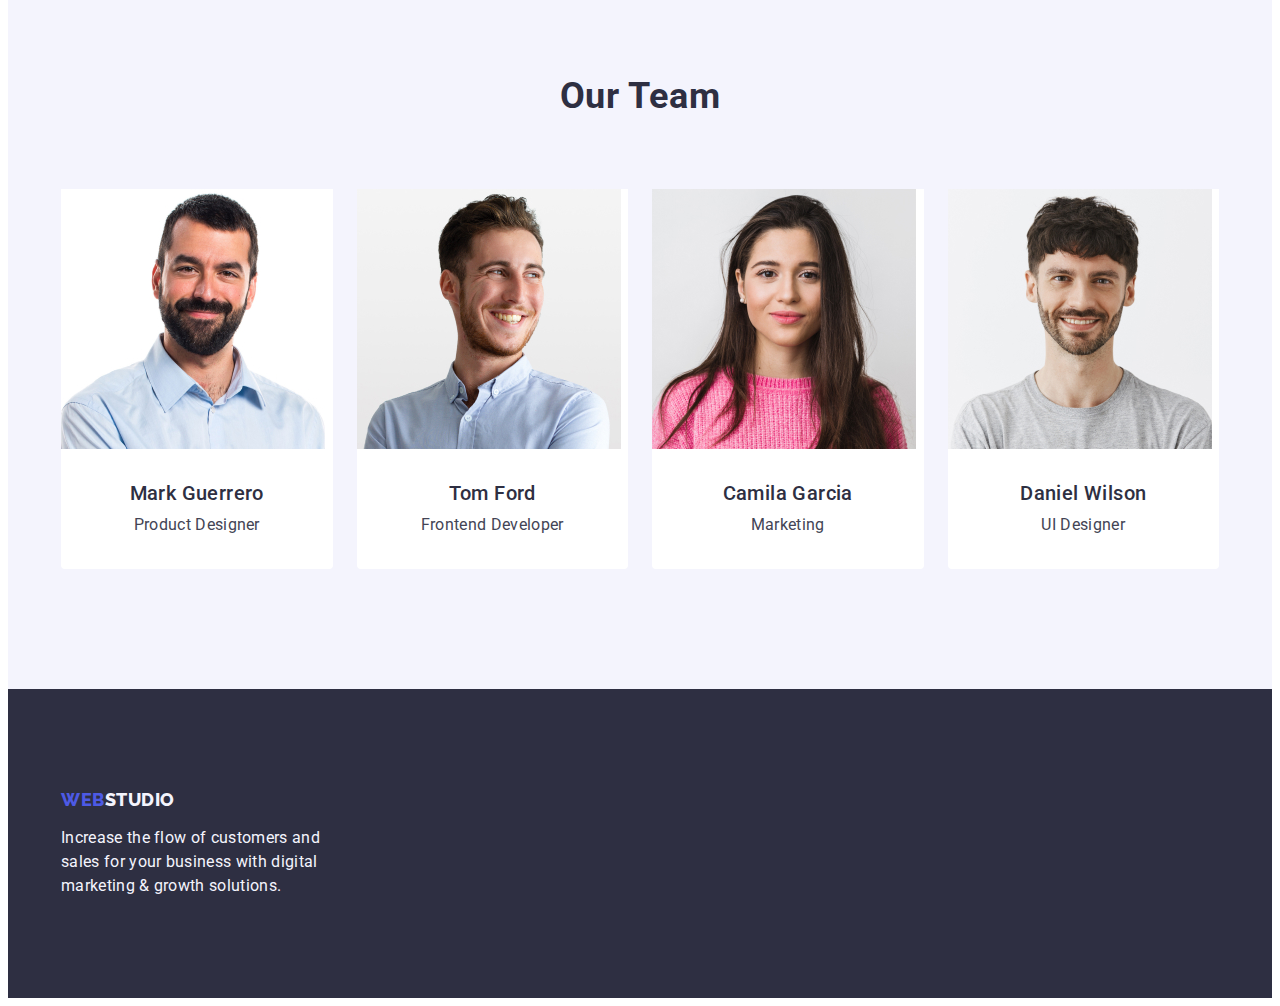
==== commit 9c3b08af: "good end" ====
--- a/index.html
+++ b/index.html
@@ -163,11 +163,7 @@
     <!-- Web Studio footer sections-->
     <footer class="footer">
         <div class="container">
-            <a class="link nav-logo" href="./index.html">
-                WEB
-                <span class="web-studio-nav color-logo-header">
-                    Studio
-                </span></a>
+            <a class="link nav-logo mar" href="./index.html">WEB<span class="web-studio-nav color-logo-header">Studio</span></a>
             <p class="footer-poragrof">
                 Increase the flow of customers and sales for your business with digital
                 marketing & growth solutions.
--- a/css/style.css
+++ b/css/style.css
@@ -248,6 +248,7 @@
   background-color: var(--color-2);
   padding-top: 100px;
   padding-bottom: 100px;
+  
 }
 
 .color-logo-header {
